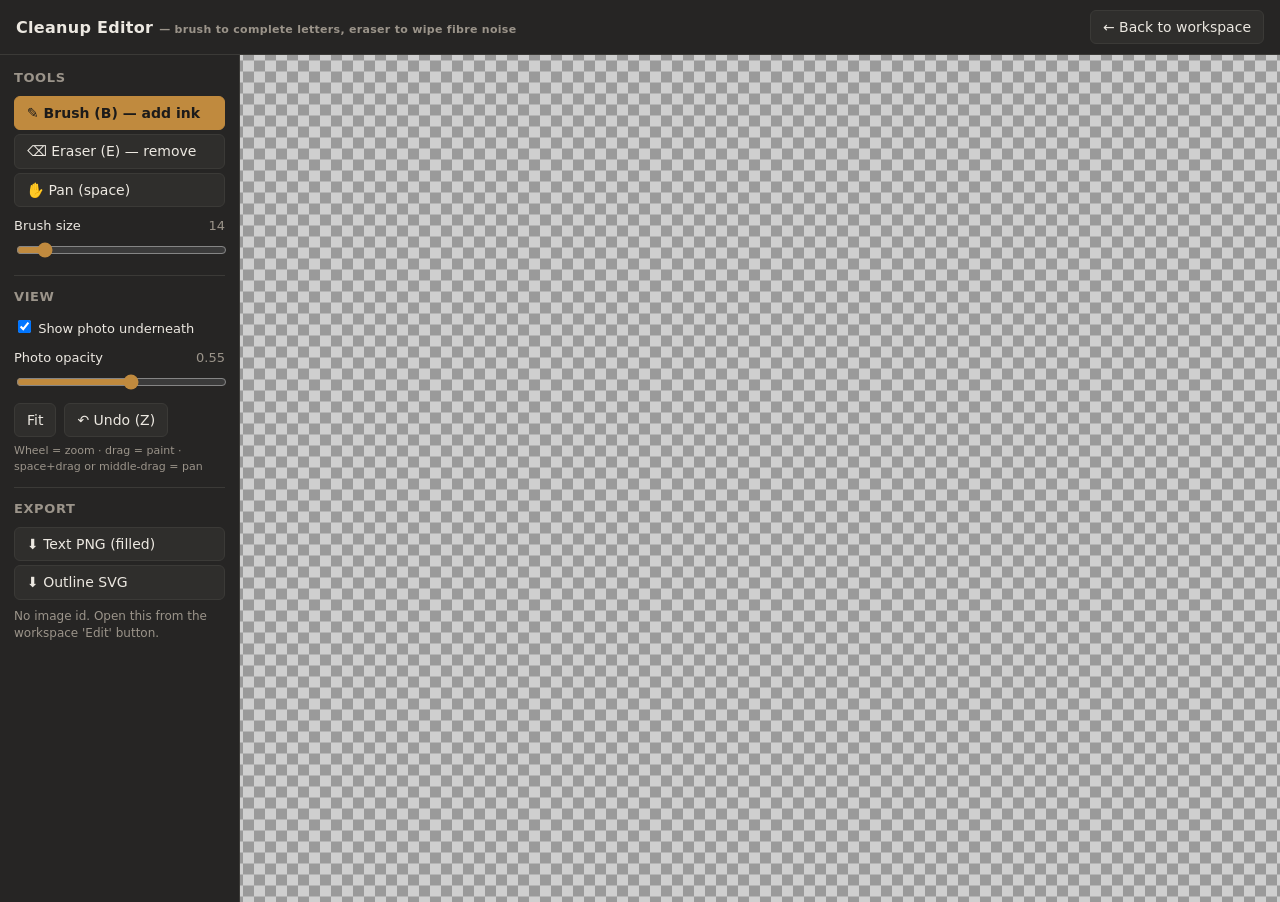
==== static/editor.html @ 8d8e348b "Add hybrid cleanup editor (brush/erase) + outline-SVG export Stage 2 of the hybrid approach: the aut" ====
<!DOCTYPE html>
<html lang="en">
<head>
<meta charset="utf-8">
<meta name="viewport" content="width=device-width, initial-scale=1">
<title>Manuscript Cleanup Editor</title>
<link rel="stylesheet" href="/static/style.css">
<style>
  #ed-main { display: grid; grid-template-columns: 240px 1fr; height: calc(100vh - 53px); }
  #ed-tools { background: var(--panel); border-right: 1px solid var(--line); padding: 14px; overflow-y: auto; }
  #ed-tools h2 { font-size: 13px; text-transform: uppercase; letter-spacing: .6px; color: var(--muted); margin: 0 0 8px; }
  .toolbtn { display: block; width: 100%; text-align: left; margin: 4px 0; }
  .toolbtn.active { background: var(--accent); color: var(--accent-ink); border-color: var(--accent); font-weight: 600; }
  #ed-tools label { display:block; font-size: 13px; margin: 10px 0 4px; }
  #ed-tools input[type=range] { width: 100%; accent-color: var(--accent); }
  #ed-stage { position: relative; overflow: hidden; background:
    repeating-conic-gradient(#cfcfcf 0% 25%, #9a9a9a 0% 50%) 50% / 22px 22px; }
  #view { position: absolute; inset: 0; width: 100%; height: 100%; cursor: crosshair; touch-action: none; }
  .kbd { color: var(--muted); font-size: 11px; }
  .divider { border-top: 1px solid var(--line); margin: 12px 0; }
  #status { font-size: 12px; color: var(--muted); margin-top: 8px; min-height: 1.2em; }
</style>
</head>
<body>
<header>
  <h1>Cleanup Editor <span class="kbd">— brush to complete letters, eraser to wipe fibre noise</span></h1>
  <div class="header-actions">
    <a class="btn" href="/">← Back to workspace</a>
  </div>
</header>

<div id="ed-main">
  <aside id="ed-tools">
    <h2>Tools</h2>
    <button class="toolbtn active" data-tool="brush" id="tool-brush">✎ Brush (B) — add ink</button>
    <button class="toolbtn" data-tool="eraser" id="tool-eraser">⌫ Eraser (E) — remove</button>
    <button class="toolbtn" data-tool="pan" id="tool-pan">✋ Pan (space)</button>

    <label>Brush size <output id="size-out">14</output></label>
    <input type="range" id="size" min="1" max="120" step="1" value="14">

    <div class="divider"></div>
    <h2>View</h2>
    <label><input type="checkbox" id="show-photo" checked> Show photo underneath</label>
    <label>Photo opacity <output id="opac-out">0.55</output></label>
    <input type="range" id="opac" min="0" max="1" step="0.05" value="0.55">
    <div class="btn-row" style="margin-top:8px">
      <button id="fit">Fit</button>
      <button id="undo">↶ Undo (Z)</button>
    </div>
    <p class="kbd" style="margin-top:6px">Wheel = zoom · drag = paint · space+drag or middle-drag = pan</p>

    <div class="divider"></div>
    <h2>Export</h2>
    <button class="toolbtn" id="export-png">⬇ Text PNG (filled)</button>
    <button class="toolbtn" id="export-svg">⬇ Outline SVG</button>
    <div id="status"></div>
  </aside>

  <div id="ed-stage">
    <canvas id="view"></canvas>
  </div>
</div>

<script src="/static/editor.js"></script>
</body>
</html>
---- static/style.css ----
:root {
  --bg: #1c1b1a;
  --panel: #262524;
  --panel-2: #2f2e2c;
  --ink: #ece8e1;
  --muted: #9b948a;
  --line: #3b3a37;
  --accent: #c08a3e;
  --accent-ink: #1c1b1a;
}

* { box-sizing: border-box; }
/* Make the HTML `hidden` attribute always win over class display rules. */
[hidden] { display: none !important; }

body {
  margin: 0;
  font: 14px/1.45 system-ui, -apple-system, "Segoe UI", Roboto, sans-serif;
  background: var(--bg);
  color: var(--ink);
}

header {
  display: flex; align-items: center; justify-content: space-between;
  padding: 10px 16px; background: var(--panel); border-bottom: 1px solid var(--line);
}
header h1 { font-size: 16px; margin: 0; font-weight: 600; letter-spacing: .3px; }
.header-actions { display: flex; align-items: center; gap: 12px; }

.pill { font-size: 12px; padding: 3px 9px; border-radius: 999px; background: var(--panel-2); border: 1px solid var(--line); }
.pill-muted, .pill-off { color: var(--muted); }
.pill-ok { color: #8bd17c; border-color: #3d5b39; }

main { display: grid; grid-template-columns: 320px 1fr; height: calc(100vh - 53px); }
aside, #viewer { overflow-y: auto; }

/* ---------- Controls ---------- */
#controls { background: var(--panel); border-right: 1px solid var(--line); padding: 14px; }
.block { margin-bottom: 14px; }
#controls h2 { font-size: 13px; text-transform: uppercase; letter-spacing: .6px; color: var(--muted); margin: 0 0 6px; }
fieldset { border: 1px solid var(--line); border-radius: 8px; margin: 0 0 12px; padding: 10px 12px; }
legend { padding: 0 6px; color: var(--accent); font-weight: 600; font-size: 12px; }
#controls label { display: block; margin: 8px 0; font-size: 13px; }
#controls label.check { display: flex; align-items: center; gap: 8px; }
#controls input[type=range] { width: 100%; accent-color: var(--accent); }
#controls select { width: 100%; background: var(--panel-2); color: var(--ink); border: 1px solid var(--line); border-radius: 6px; padding: 5px; }
output { float: right; color: var(--muted); font-variant-numeric: tabular-nums; }
.hint { color: var(--muted); font-size: 12px; margin: 4px 0; }
.readout { color: var(--muted); font-size: 12px; font-variant-numeric: tabular-nums; }
.btn-row { display: flex; align-items: center; gap: 8px; flex-wrap: wrap; }
.sticky-actions { position: sticky; bottom: 0; background: var(--panel); padding: 8px 0; z-index: 2; }

.side-slot { display: flex; align-items: center; gap: 8px; margin: 6px 0; }
.side-slot.loaded .slot-status { color: #8bd17c; }
.slot-status { font-size: 12px; color: var(--muted); }

details { border: 1px solid var(--line); border-radius: 8px; padding: 6px 10px; }
summary { cursor: pointer; color: var(--accent); font-size: 12px; font-weight: 600; }
#text { width: 100%; min-height: 140px; margin-top: 8px; resize: vertical;
  background: #faf6ec; color: #20180c; border: 1px solid var(--line); border-radius: 6px;
  padding: 8px; font-family: "Times New Roman", Georgia, serif; font-size: 16px; }

/* ---------- Buttons ---------- */
button, .file-btn, .btn {
  font: inherit; cursor: pointer; border-radius: 6px;
  border: 1px solid var(--line); background: var(--panel-2); color: var(--ink); padding: 6px 12px;
}
button:hover, .file-btn:hover, .btn:hover { border-color: var(--accent); }
button.primary, .file-btn { background: var(--accent); color: var(--accent-ink); border-color: var(--accent); font-weight: 600; }
button:disabled { opacity: .45; cursor: not-allowed; }
.btn { text-decoration: none; display: inline-block; }

/* ---------- Viewer ---------- */
#viewer { background: var(--bg); display: flex; flex-direction: column; }
.viewer-bar { display: flex; align-items: center; gap: 14px; padding: 8px 10px; border-bottom: 1px solid var(--line); flex-wrap: wrap; }
.side-switch, .tabs { display: flex; gap: 4px; }
.viewer-actions { margin-left: auto; display: flex; align-items: center; gap: 10px; }
.side-tab.active, .tab.active { background: var(--accent); color: var(--accent-ink); border-color: var(--accent); font-weight: 600; }

.stage { flex: 1; padding: 14px; display: flex; align-items: flex-start; justify-content: center; }
#image-wrap { position: relative; display: inline-block; line-height: 0; }
#viewer img { max-width: 100%; height: auto; border: 1px solid var(--line); }
.stage.dark { background: #111; }
.stage.dark img { background: #fff; }
.placeholder { color: var(--muted); margin: 40px auto; }

/* checkerboard to reveal transparency of the facsimile */
.stage.checker {
  background-color: #cfcfcf;
  background-image:
    linear-gradient(45deg, #9a9a9a 25%, transparent 25%, transparent 75%, #9a9a9a 75%),
    linear-gradient(45deg, #9a9a9a 25%, transparent 25%, transparent 75%, #9a9a9a 75%);
  background-size: 22px 22px;
  background-position: 0 0, 11px 11px;
}
.stage.checker img { border-color: #666; }

#crop-box { position: absolute; border: 2px dashed var(--accent); background: rgba(192,138,62,.15); pointer-events: none; }
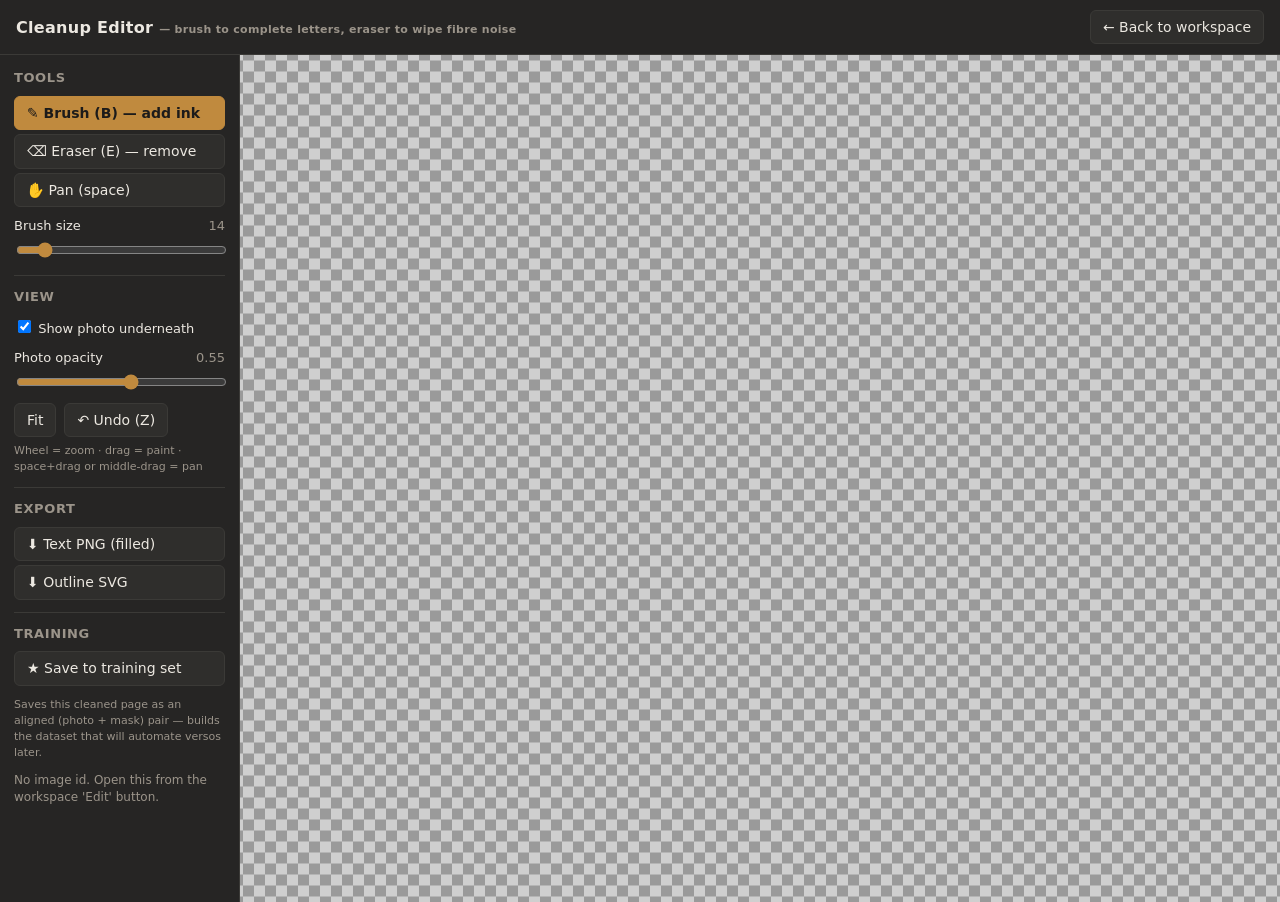
==== commit 4f01710f: "Editor training-pair capture + real-data U-Net training + auto backend Close the loop from manual cl" ====
--- a/static/editor.html
+++ b/static/editor.html
@@ -54,6 +54,11 @@
     <h2>Export</h2>
     <button class="toolbtn" id="export-png">⬇ Text PNG (filled)</button>
     <button class="toolbtn" id="export-svg">⬇ Outline SVG</button>
+    <div class="divider"></div>
+    <h2>Training</h2>
+    <button class="toolbtn" id="save-training">★ Save to training set</button>
+    <p class="kbd">Saves this cleaned page as an aligned (photo + mask) pair —
+       builds the dataset that will automate versos later.</p>
     <div id="status"></div>
   </aside>
 
